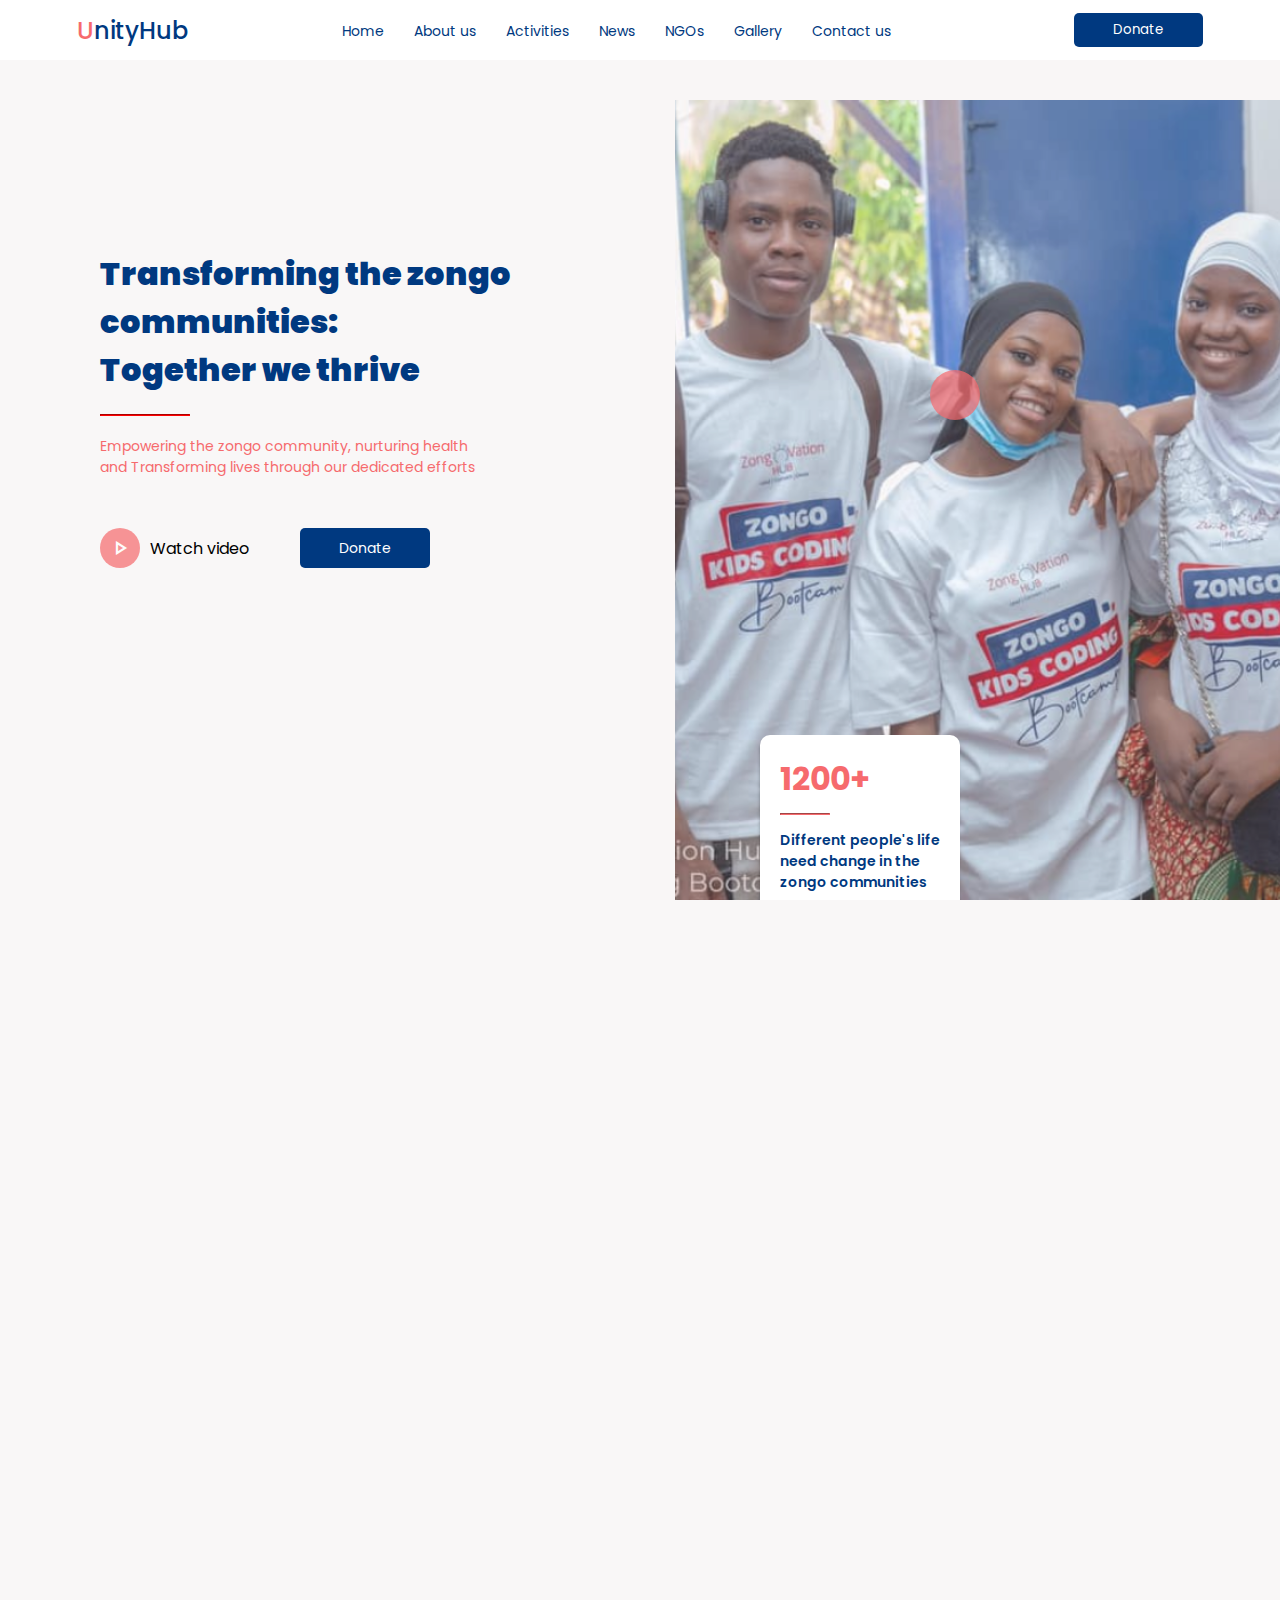
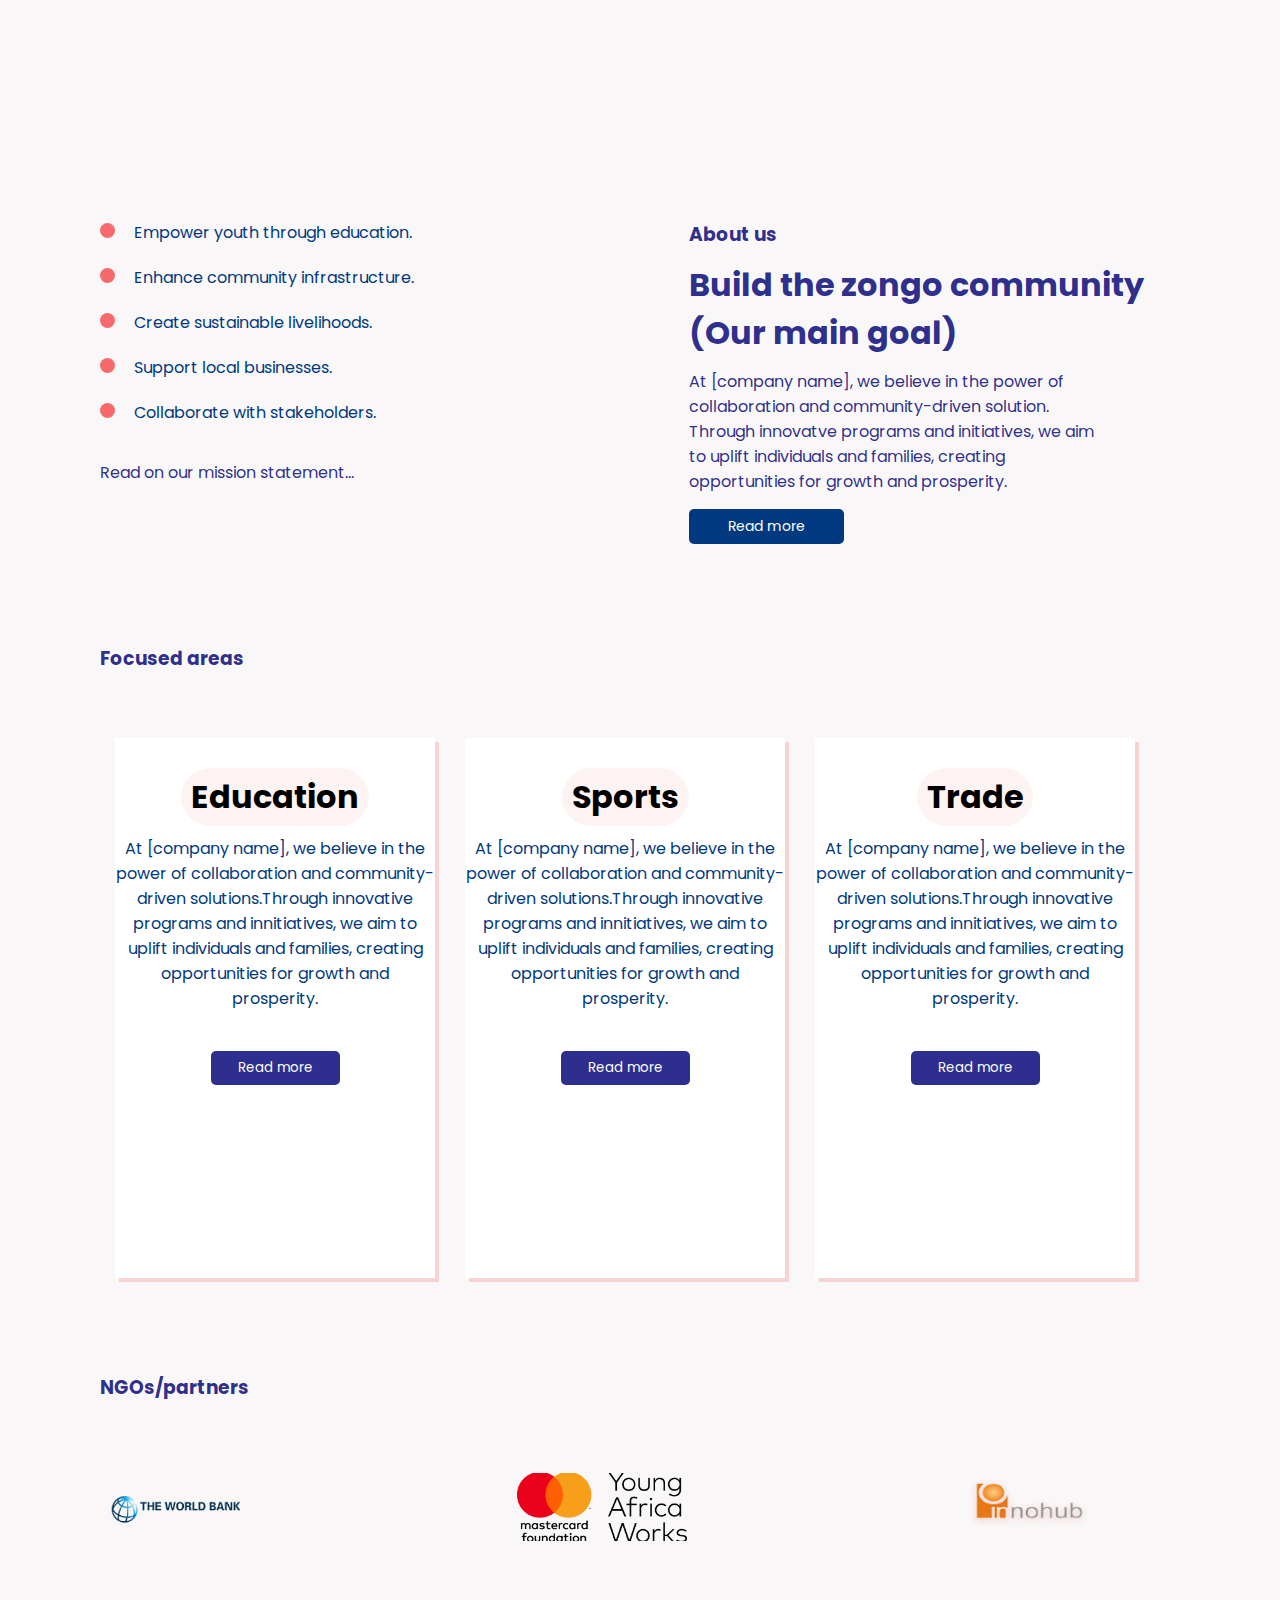
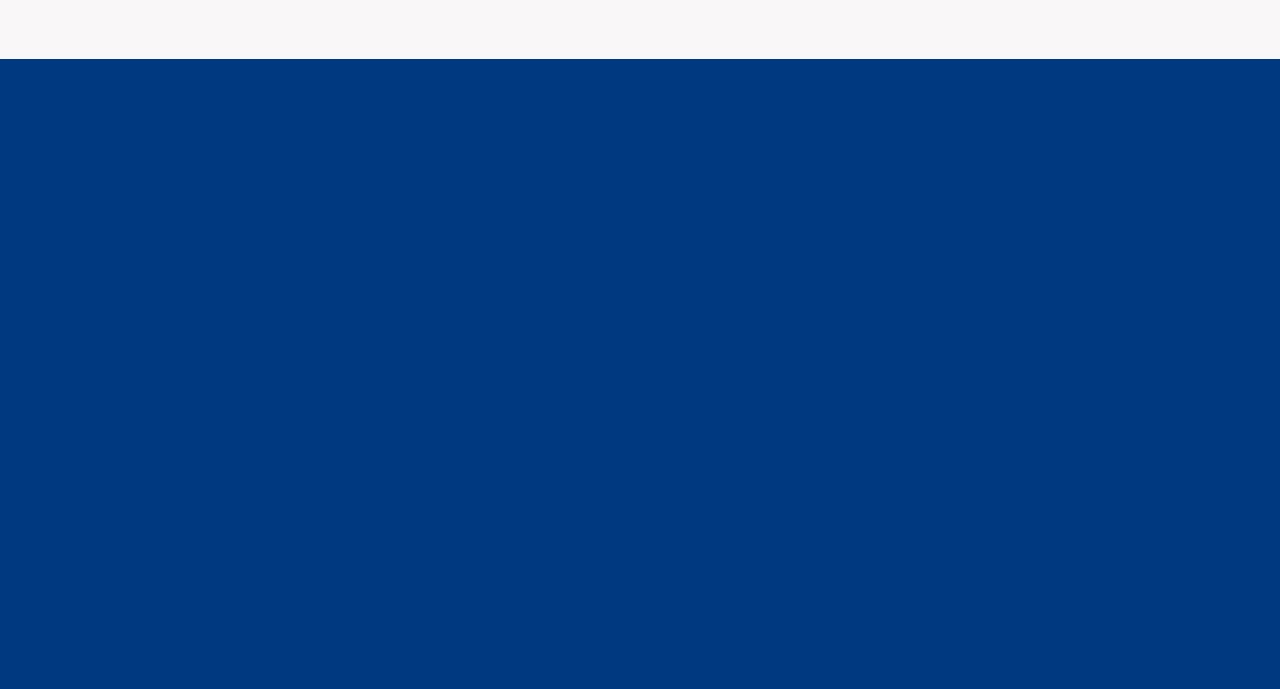
==== index.html @ a29488b0 "i domodo" ====
<!DOCTYPE html>
<html lang="en">
  <head>
    <meta charset="UTF-8" />
    <meta name="viewport" content="width=device-width, initial-scale=1.0" />
    <link rel="stylesheet" href="css/index.css" />
    <link rel="preconnect" href="https://fonts.googleapis.com" />
    <link rel="preconnect" href="https://fonts.gstatic.com" crossorigin />
    <link
      href="https://fonts.googleapis.com/css2?family=Montserrat:ital,wght@0,100..900;1,100..900&family=Open+Sans:ital,wght@0,300..800;1,300..800&family=Poppins:ital,wght@0,100;0,200;0,300;0,400;0,500;0,600;0,700;0,800;0,900;1,100;1,200;1,300;1,400;1,500;1,600;1,700;1,800;1,900&display=swap"
      rel="stylesheet"
    />
    <link
      rel="stylesheet"
      href="https://fonts.googleapis.com/css2?family=Material+Symbols+Outlined:opsz,wght,FILL,GRAD@24,400,0,0"
    />
    <title>Home</title>
  </head>

  <body>
    <!-- header -->
    <header>
      <div class="unity">
        <p>UnityHub</p>
      </div>  

      <div class="navLinks">
        <nav>
          <ul>
            <li><a href="http://127.0.0.1:5500/index.html">Home</a></li>
            <li><a href="http://127.0.0.1:5500/html/about.html">About us</a></li>
            <li><a href="">Activities</a></li>
            <li><a href="">News</a></li>
            <li><a href="">NGOs</a></li>
            <li><a href="">Gallery</a></li>
            <li><a href="">Contact us</a></li>
          </ul>
        </nav>
      </div>

      <div class="toDonate">
        <button>Donate</button>
      </div>
    </header>

    <!-- main -->
    <main>
      <div class="hero">
        <div class="left-hero">
          <article>
            <h1>
              <strong>
                Transforming the zongo <br />
                communities: <br />
                Together we thrive
              </strong>
            </h1>

            <div>
              <hr />
            </div>

            <p>
              Empowering the zongo community, nurturing health <br />
              and Transforming lives through our dedicated efforts
            </p>
          </article>

          <div class="vid">
            <div class="hero-play">
              <div class="hero-play-btn">
                <span class="material-symbols-outlined">
                  play_arrow
                  </span>
              </div>
              <figcaption>
                <a onclick="scrollAndPlayVideo()">Watch video</a>
              </figcaption>
            </div>
            <button>Donate</button>
          </div>
        </div>

        <div class="right-hero">
          <img src="/assets/images/hero.png" alt="image" />
          <div class="overlay"></div>
          <div class="help"></div>
          <div class="hero-stat">
            <h1>1200+</h1>
            <hr />
            <p>Different people's life need change in the zongo communities</p>
          </div>
        </div>
      </div>

      <div class="video">
        <iframe
          width="695"
          height="391"
          autoplay
          src="https://www.youtube.com/embed/ZpkhChHK9-Q"
          title="Nima-Accra, Ghana"
          frameborder="0"
          allow="accelerometer; autoplay; clipboard-write; encrypted-media; gyroscope; picture-in-picture; web-share"
          allowfullscreen
        ></iframe>
      </div>

      <div class="belowVideo">
        <div class="leftBelow">
          <div>
            <div class="circle"></div>
            <p>Empower youth through education.</p>
          </div>

          <div>
            <div class="circle"></div>

            <p>Enhance community infrastructure.</p>
          </div>

          <div>
            <div class="circle"></div>

            <p>Create sustainable livelihoods.</p>
          </div>

          <div class="circle"></div>

          <p>Support local businesses.</p>

          <div>
            <div class="circle"></div>

            <p>Collaborate with stakeholders.</p>
          </div>

          <a href="">Read on our mission statement...</a>
        </div>

        <div class="rightBelow">
          <h3>About us</h3>
          <h1>
            Build the zongo community <br />
            (Our main goal)
          </h1>
          <p>
            At [company name], we believe in the power of <br />
            collaboration and community-driven solution. <br />
            Through innovatve programs and initiatives, we aim <br />
            to uplift individuals and families, creating <br />
            opportunities for growth and prosperity.
          </p>
          <div class="read">
            <button>Read more</button>
          </div>
        </div>
      </div>

      <h3 class="area">Focused areas</h3>

      <section id="focus">
        <div class="education">
          <h1>Education</h1>

          <p>
            At [company name], we believe in the <br />
            power of collaboration and community- <br />
            driven solutions.Through innovative <br />
            programs and innitiatives, we aim to <br />
            uplift individuals and families, creating <br />
            opportunities for growth and <br />
            prosperity.
          </p>

          <button>Read more</button>
        </div>

        <div class="sports">
          <h1>Sports</h1>

          <p>
            At [company name], we believe in the <br />
            power of collaboration and community- <br />
            driven solutions.Through innovative <br />
            programs and innitiatives, we aim to <br />
            uplift individuals and families, creating <br />
            opportunities for growth and <br />
            prosperity.
          </p>

          <button>Read more</button>
        </div>

        <div class="trade">
          <h1>Trade</h1>

          <p>
            At [company name], we believe in the <br />
            power of collaboration and community- <br />
            driven solutions.Through innovative <br />
            programs and innitiatives, we aim to <br />
            uplift individuals and families, creating <br />
            opportunities for growth and <br />
            prosperity.
          </p>

          <button>Read more</button>
        </div>
      </section>
    
      <h3 class="logoTitle">NGOs/partners</h3>

      <section id="partnersLogo">
        <div class="worldBank">
          <img src="/assets/images/image 1.png" alt="world bank logo" />
        </div>

        <div class="youngAfrica">
          <img src="/assets/images/image 2.png" alt="Young africa works" />
        </div>

        <div class="nonHub">
          <img src="/assets/images/Rectangle 12.png" alt="nonHub logo" />
        </div>
      </section>
    </main>

    <!-- footer -->
    <footer></footer>
  </body>
  <script src="javascript/index.js"></script>
</html>
---- css/index.css ----
/* Red color = F66A6D */
/* Blue color = 003980 */


:root {

    /* colors */
    --blue: #003980;
    --red: #F66A6D;
    --white: #ffffff;
    --background: #F9F7F7;
    --bigText: 32px;
    --large-text: 24px;
    --medium-text: 18px;
    --small-text: 14px;
}

* {
    margin: 0%;
    padding: 0%;
    box-sizing: border-box;
}

body {
    background-color: var(--background);
    font-family: "Poppins", sans-serif;
    overflow-y: auto;
    position: relative;
}

/* header */
header {
    max-height: 60px;
    position: fixed;
    z-index: 1;
    height: 70px;
    width: 100vw;
    display: flex;
    justify-content: space-between;
    background-color: var(--white);

}

header .unity {
    flex-grow: 1;
    display: flex;
    align-items: center;
    justify-content: center;


}


.unity p {
    font-size: var(--large-text);
    font-weight: 500;
    color: var(--blue);
}

.unity p::first-letter {
    color: var(--red);
}

header .navLinks {
    flex-grow: 1;

}

header .navLinks nav ul {
    display: flex;
    justify-content: center;
    align-items: center;
    height: 60px;
}

header .navLinks nav ul li {
    list-style: none;
    margin-right: 30px;
}

header .navLinks nav ul li a {
    text-decoration: none;
    font-family: Arial;
    font-size: var(--small-text);
    font-weight: 400;
    line-height: auto;
    cursor: pointer;
    color: var(--blue);
    font-family: "Poppins", sans-serif;
}

header .navLinks nav ul li a:hover {
    color: var(--red);
    transition: all 0.1s ease-in-out;
}

.toDonate {
    display: flex;
    flex-grow: 1;
    align-items: center;
    justify-content: center;
}

.toDonate button {
    padding-left: 39px;
    padding-right: 39px;
    padding-bottom: 7px;
    padding-top: 7px;
    color: white;
    background-color: var(--blue);
    border: none;
    border-radius: 5px;
    cursor: pointer;
    font-family: "Poppins", sans-serif;
    /* margin-right: 30px; */
}

.toDonate button:hover,
.trade button:hover,
.sports button:hover,
.education button:hover,
.read button:hover {
    opacity: 0.7;
    transition: all 0.1s ease-in-out;
    font-family: "Poppins", sans-serif;
}


/* main */


.hero {
    height: 100vh;
    width: 100vw;
    display: flex;
    align-items: center;
    justify-content: center;
    padding-top: 100px;
    position: relative;
    overflow: hidden;
}

.hero .left-hero {
    height: 100%;
    width: 50%;
    padding-left: 100px;
    padding-top: 150px;
}

.left-hero h1 {
    font-size: var(--bigText);
    color: var(--blue);
}

.left-hero hr {
    margin-bottom: 20px;
    width: 90px;
    border-color: red;
    margin-top: 20px;
}

.left-hero p {
    color: var(--red);
    font-size: var(--small-text);
}

.left-hero .vid {
    display: flex;
    justify-content: space-between;
    margin-top: 50px;
}

.left-hero .vid button {
    margin-right: 210px;
    padding-left: 39px;
    padding-right: 39px;
    padding-bottom: 7px;
    padding-top: 7px;
    color: white;
    background-color: var(--blue);
    border: none;
    border-radius: 5px;
    cursor: pointer;
    font-family: "Poppins", sans-serif;
    font-size: var(--small-text);
}

.left-hero .vid button:hover {
    opacity: 0.7;
    transition: all 0.1s ease-in-out;
}

.left-hero .vid .hero-play {
    display: flex;
    gap: 10px;
    align-items: center;
}

.left-hero .vid .hero-play a {
    text-decoration: none;

}

.left-hero .vid .hero-play-btn {
    height: 40px;
    width: 40px;
    background-color: var(--red);
    opacity: 70%;
    border-radius: 255px;
    display: flex;
    justify-content: center;
    align-items: center;
    font-size: var(--bigText);

}

.hero-play-btn span {
    color: white;


}

.hero .right-hero {
    height: 100%;
    width: 50%;
    text-align: center;

}


.hero .right-hero img {
    height: 100%;
    margin-left: 35px;
    position: relative;

}


.hero .right-hero .overlay {
    position: absolute;
    height: 100%;
    width: 100%;
    background-color: var(--background);
    opacity: 20%;
    bottom: 0px;

}



.hero .right-hero .help {
    height: 50px;
    width: 50px;
    background-color: var(--red);
    opacity: 70%;
    position: absolute;
    bottom: 480px;
    border-radius: 255px;
    right: 300px;
}

.hero .right-hero .hero-stat {
    position: absolute;
    height: 200px;
    width: 200px;
    background-color: var(--white);
    text-align: start;
    padding-left: 20px;
    right: 320px;
    bottom: -35px;
    border-radius: 10px;
    box-shadow: -1px 4px 4px -2px rgba(0, 0, 0, 0.486);
}

.hero-stat h1 {
    color: var(--red);
    font-size: var(--bigText);
    margin-top: 20px;
    margin-bottom: 10px;
}

.hero-stat hr {
    width: 50px;
    border-color: var(--red);
    margin-bottom: 15px;
}

.hero-stat p {
    font-size: var(--small-text);
    color: var(--blue);
    font-weight: 600;
}


.video {
    height: 80vh;
    width: 100vw;
    margin-top: 100px;
    padding-left: 100px;
    padding-right: 100px;
    display: flex;
    justify-content: center;
    align-items: center;
}

.video iframe {
    width: inherit;
    height: inherit;
}


.belowVideo {
    display: flex;
    margin-bottom: 100px;
    margin-top: 100px;

}

.leftBelow {
    flex-grow: 1;
    margin-left: 100px;
}

.circle {
    display: inline-flex;
    background-color: var(--red);
    height: 15px;
    width: 15px;
    border-radius: 50%;
    margin-right: 15px;
}


.leftBelow p {
    color: var(--blue);
    font-size: 16px;
    margin-bottom: 20px;
    display: inline-flex;
}

.leftBelow a {
    color: rgba(34, 34, 136, 0.945);
    margin-top: 15px;
    font-size: 16px;
    text-decoration: none;
    display: block;
}


.rightBelow {
    flex-grow: 1;
    margin-left: 139px;
    color: rgba(34, 34, 136, 0.945);
}

.rightBelow h3 {
    margin-bottom: 12px;
}

.rightBelow h1 {
    margin-bottom: 12px;
}

.rightBelow p {
    margin-bottom: 15px;
}

.read button {
    padding-left: 39px;
    padding-right: 39px;
    padding-bottom: 7px;
    padding-top: 7px;
    color: white;
    background-color: var(--blue);
    border: none;
    border-radius: 5px;
    cursor: pointer;
    font-family: "Poppins", sans-serif;
    font-size: var(--small-text);
    border: none;
}


.education button {
    padding-left: 27px;
    padding-right: 27px;
    padding-bottom: 7px;
    padding-top: 7px;
    color: white;
    background-color: rgba(34, 34, 136, 0.945);
    border: none;
    border-radius: 5px;
    cursor: pointer;
}

.sports button {
    padding-left: 27px;
    padding-right: 27px;
    padding-bottom: 7px;
    padding-top: 7px;
    color: white;
    background-color: rgba(34, 34, 136, 0.945);
    border: none;
    border-radius: 5px;
    cursor: pointer;
}

.trade button {
    padding-left: 27px;
    padding-right: 27px;
    padding-bottom: 7px;
    padding-top: 7px;
    color: white;
    background-color: rgba(34, 34, 136, 0.945);
    border: none;
    border-radius: 5px;
    cursor: pointer;
}

.area,
.logoTitle {
    margin-left: 100px;
    color: rgba(34, 34, 136, 0.945);
}


#focus {
    height: 70vh;
    width: 100vw;
    display: flex;
    margin-top: 20px;
    justify-content: center;
    align-items: center;
    margin-bottom: 50px;
}

.education,
.sports,
.trade {
    justify-content: center;
    height: 60vh;
    width: 25vw;
    background-color: white;
    margin-right: 30px;
    text-align: center;
    padding-top: 30px;
    box-shadow: 4px 4px rgba(246, 105, 109, 0.25);
}

.education h1,
.sports h1,
.trade h1 {
    background-color: #f66a6c14;
    display: inline-block;
    border-radius: 200px;
    padding: 5px 10px 5px 10px;

}

.education button {
    margin-top: 40px;
    font-family: "Poppins", sans-serif;
}

.sports button {
    margin-top: 40px;
    font-family: "Poppins", sans-serif;
}

.trade button {
    margin-top: 40px;
    font-family: "Poppins", sans-serif;
}

.education p {
    margin-top: 10px;
    color: #003980;
    font-size: 16px;
}

.sports p {
    margin-top: 10px;
    color: #003980;
    font-size: 16px;
}

.trade p {
    margin-top: 10px;
    color: #003980;
    font-size: 16px;
}

#partnersLogo {
    display: flex;
    margin-top: 20px;
    justify-content: center;
    align-items: center;
}

.worldBank,
.youngAfrica,
.nonHub {
    flex: 1;
    justify-content: center;
    margin-top: 40px;
    margin-left: 90px;
}

.worldBank img,
.youngAfrica img,
.nonHub img {
    width: 170px;
}


footer {
    height: 70vh;
    width: 100vw;
    background-color: #003980;
    margin-top: 100px;
}


.activities-drop{
   height: 220px; 
   width: 200px;
   background-color: #F66A6D;
   position: absolute;
   top: 50px;
   left: 490px;
   display: none;
   position: fixed;
}
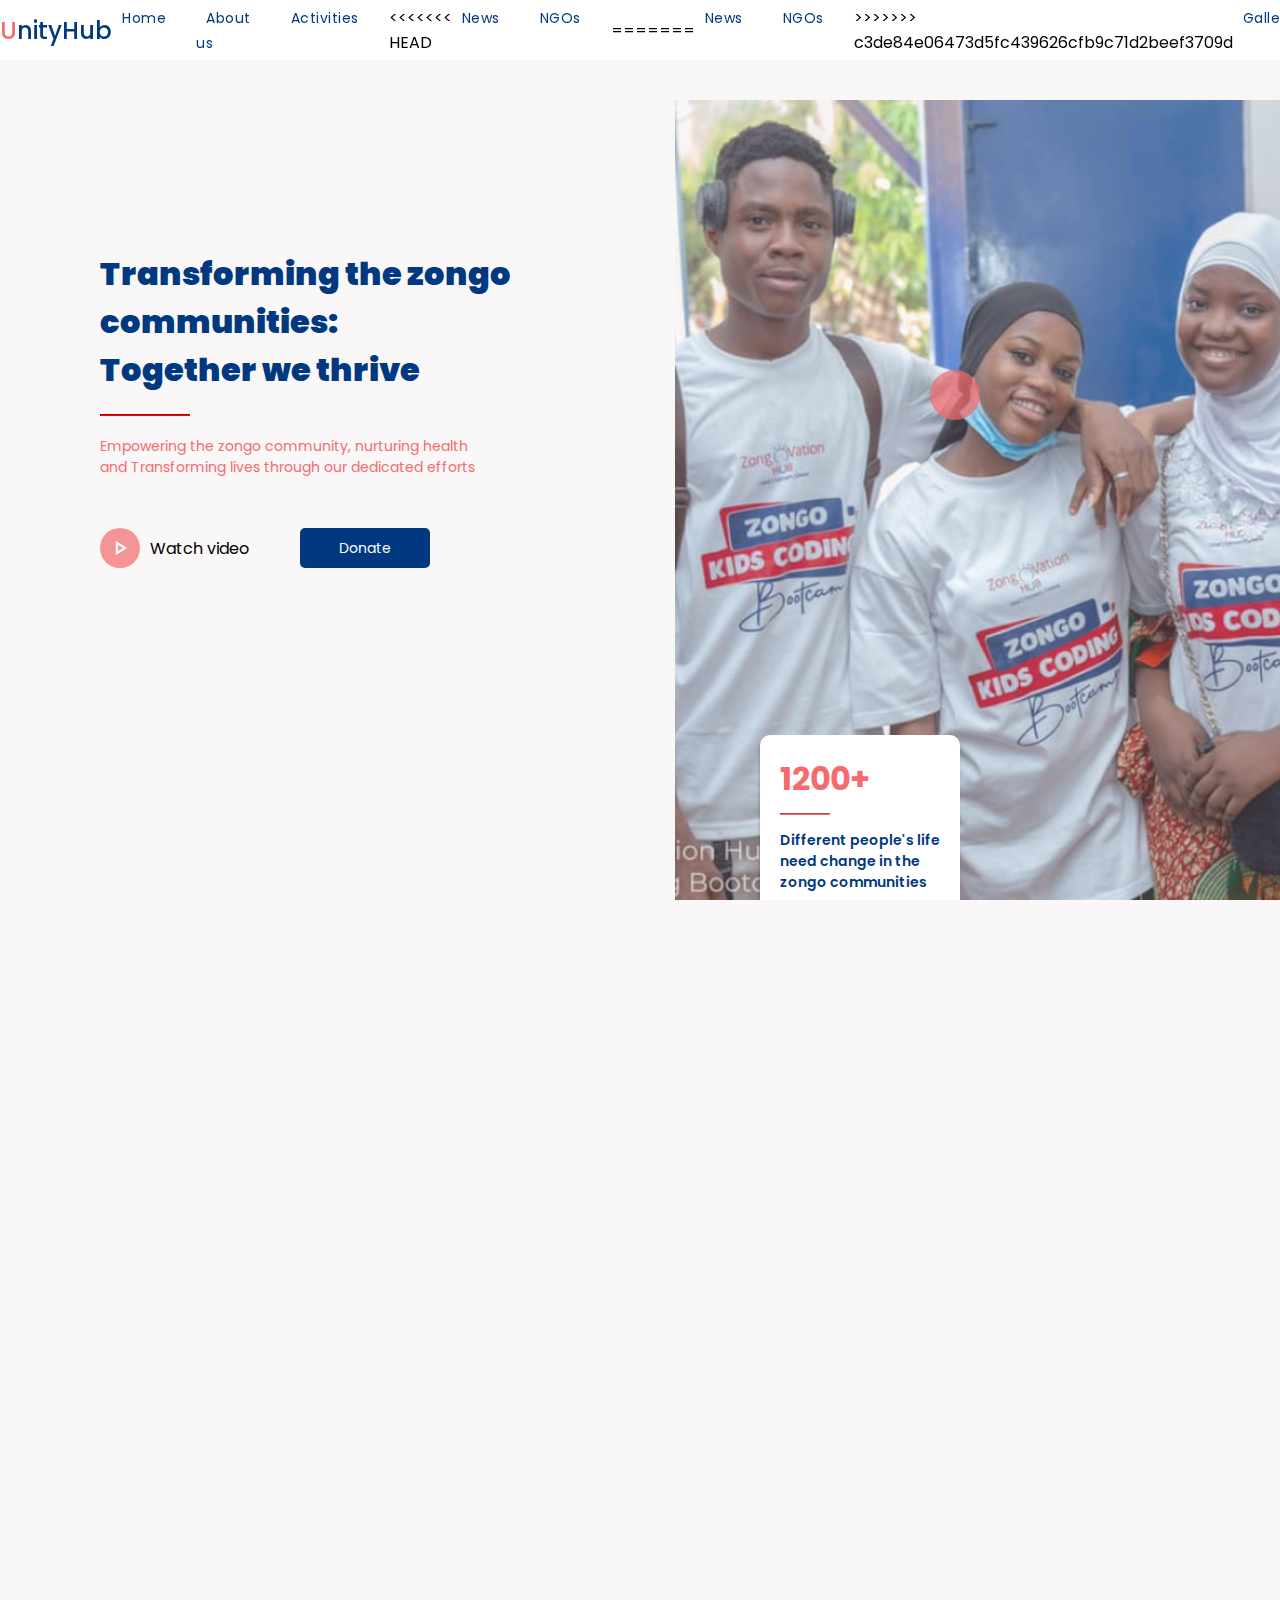
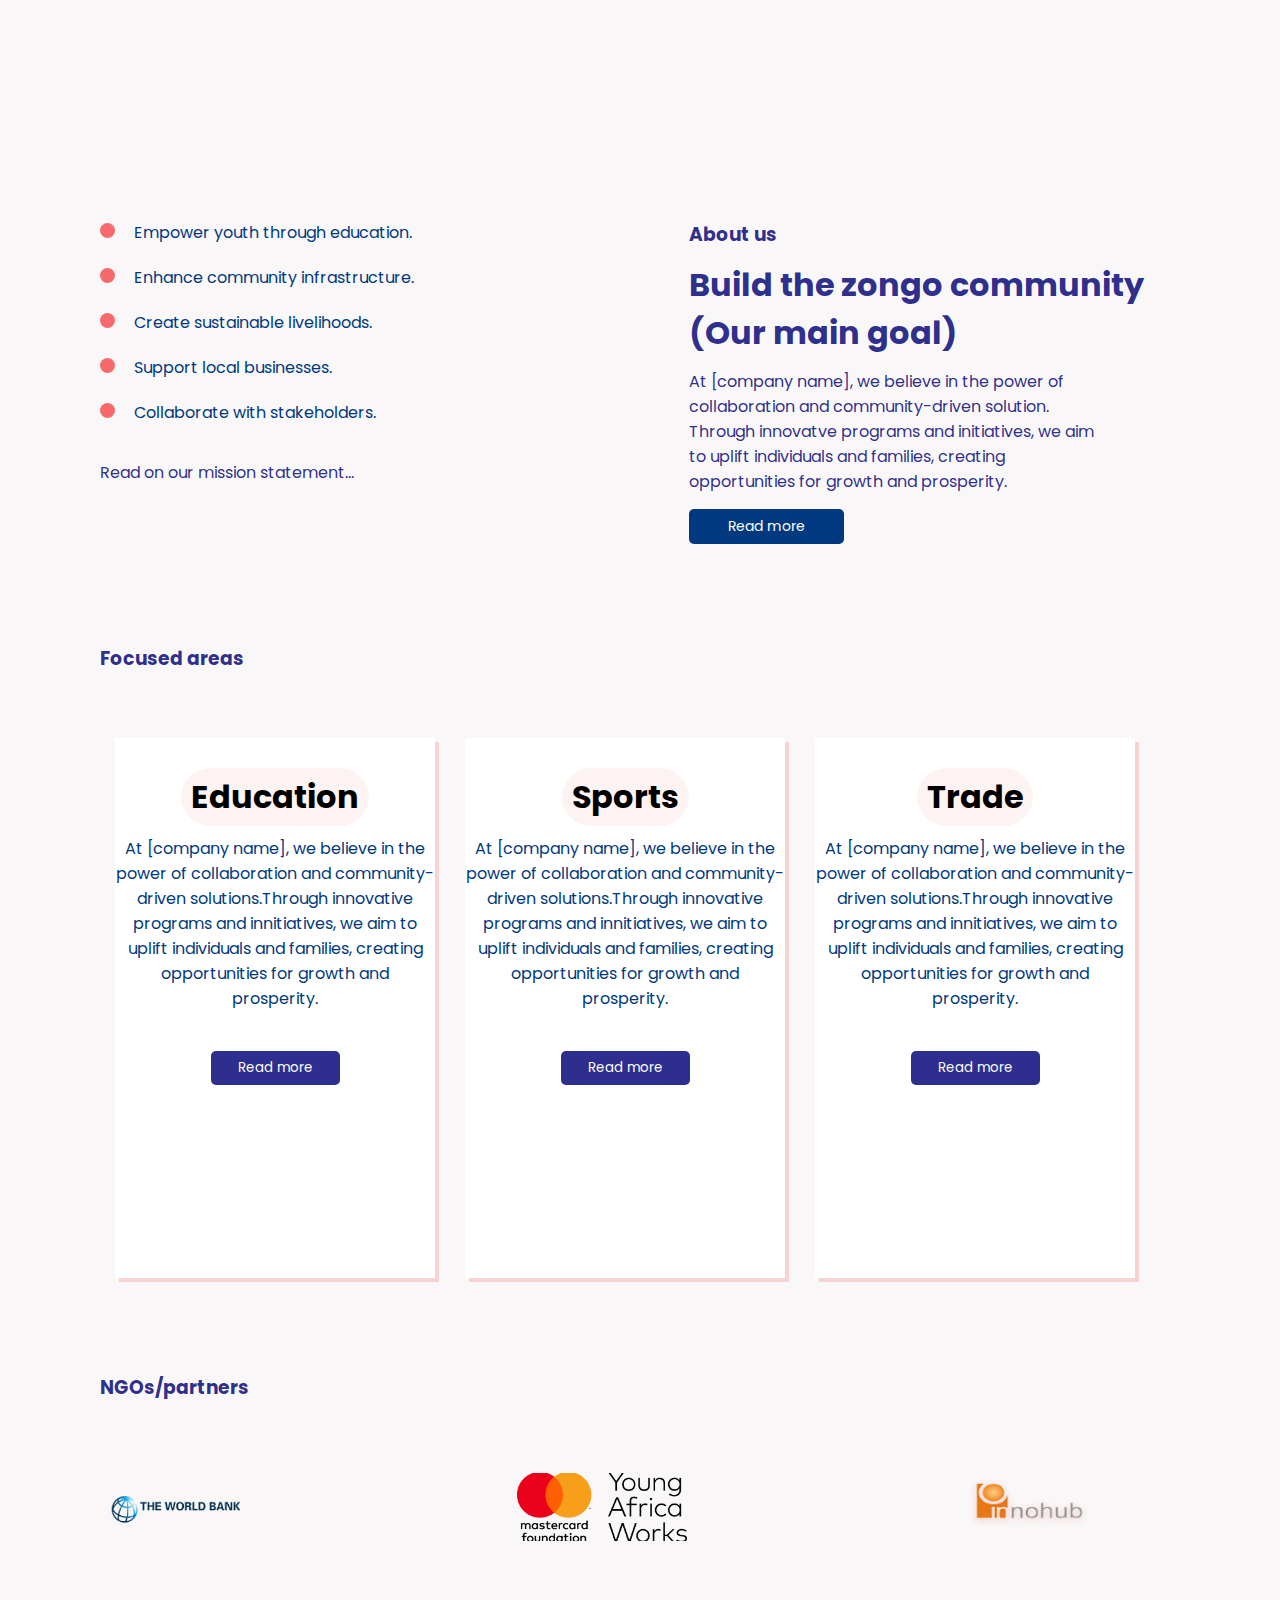
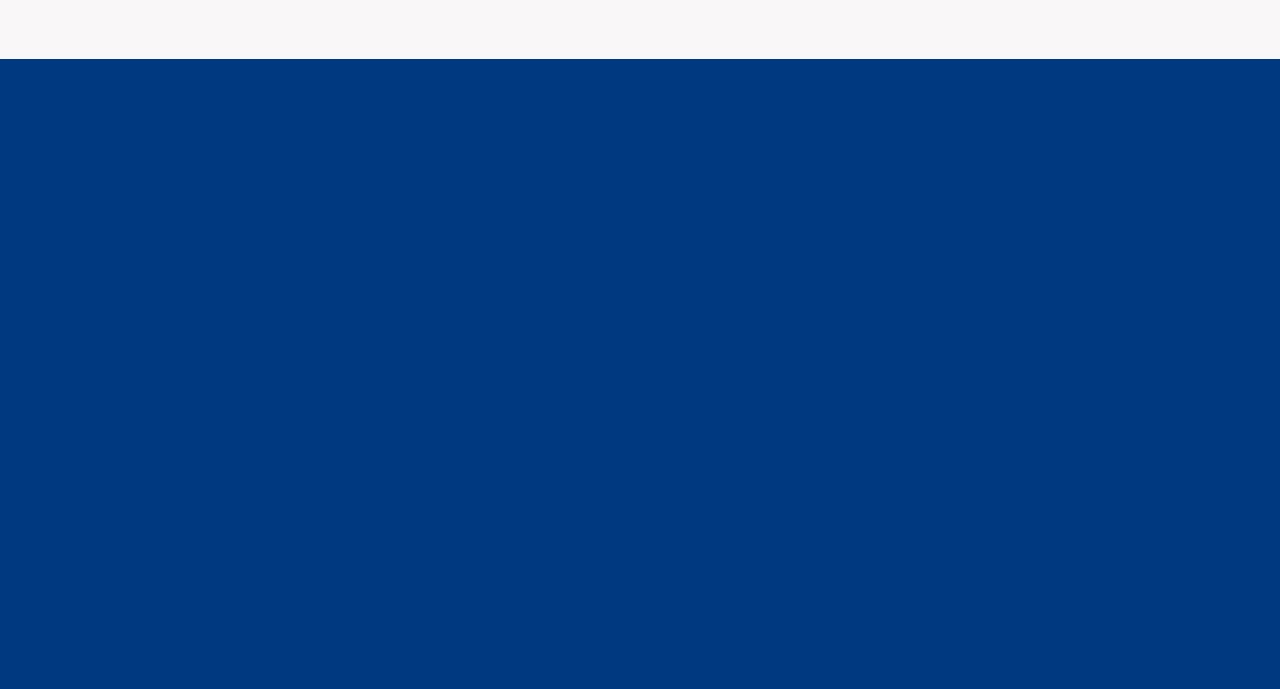
==== commit 77756a50: "updates" ====
--- a/index.html
+++ b/index.html
@@ -17,23 +17,32 @@
     <title>Home</title>
   </head>
 
-  <body>
+  <body onclick="">
     <!-- header -->
     <header>
       <div class="unity">
         <p>UnityHub</p>
-      </div>  
+      </div>
 
       <div class="navLinks">
         <nav>
           <ul>
-            <li><a href="http://127.0.0.1:5500/index.html">Home</a></li>
-            <li><a href="http://127.0.0.1:5500/html/about.html">About us</a></li>
-            <li><a href="">Activities</a></li>
+            <li><a href="/index.html">Home</a></li>
+            <li>
+              <a href="/html/about.html">About us</a>
+            </li>
+            <li>
+              <a onclick="displayActivityDropDown()" href="/html/activities.html">Activities</a>
+            </li>
+<<<<<<< HEAD
             <li><a href="">News</a></li>
-            <li><a href="">NGOs</a></li>
-            <li><a href="">Gallery</a></li>
-            <li><a href="">Contact us</a></li>
+            <li><a href="/html/ngo.html">NGOs</a></li>
+=======
+            <li><a href="/html/news.html">News</a></li>
+            <li><a href="/html/NGO.html">NGOs</a></li>
+>>>>>>> c3de84e06473d5fc439626cfb9c71d2beef3709d
+            <li><a href="/html/gallery.html">Gallery</a></li>
+            <li><a href="/html/contact.html">Contact us</a></li>
           </ul>
         </nav>
       </div>
@@ -44,7 +53,7 @@
     </header>
 
     <!-- main -->
-    <main>
+    <main onclick="takeActivityDropdownOff()">
       <div class="hero">
         <div class="left-hero">
           <article>
@@ -69,9 +78,7 @@
           <div class="vid">
             <div class="hero-play">
               <div class="hero-play-btn">
-                <span class="material-symbols-outlined">
-                  play_arrow
-                  </span>
+                <span class="material-symbols-outlined"> play_arrow </span>
               </div>
               <figcaption>
                 <a onclick="scrollAndPlayVideo()">Watch video</a>
@@ -208,7 +215,7 @@
           <button>Read more</button>
         </div>
       </section>
-    
+
       <h3 class="logoTitle">NGOs/partners</h3>
 
       <section id="partnersLogo">
@@ -228,6 +235,33 @@
 
     <!-- footer -->
     <footer></footer>
+
+    <div class="activities-drop">
+      <nav>
+        <ul>
+          <li><a href="">Projects</a></li>
+          <li><a href="">Education</a></li>
+          <li><a href="">Sports</a></li>
+          <li><a href="">Trade</a></li>
+        </ul>
+      </nav>
+      <!-- <nav>
+        <ul>
+          <li><a href="">Projects</a></li>
+          <li><a href="">Projects</a></li>
+          <li><a href="">Projects</a></li>
+          <li><a href="">Projects</a></li>
+        </ul>
+      </nav>
+      <nav>
+        <ul>
+          <li><a href="">Projects</a></li>
+          <li><a href="">Projects</a></li>
+          <li><a href="">Projects</a></li>
+          <li><a href="">Projects</a></li>
+        </ul>
+      </nav> -->
+    </div>
   </body>
   <script src="javascript/index.js"></script>
 </html>
--- a/css/index.css
+++ b/css/index.css
@@ -25,6 +25,7 @@
     background-color: var(--background);
     font-family: "Poppins", sans-serif;
     overflow-y: auto;
+    overflow-x: hidden;
     position: relative;
 }
 
@@ -66,6 +67,14 @@
 
 }
 
+header .navLinks nav{
+    display: flex;
+    align-items: center;
+    justify-content: space-around;
+    margin: auto;
+}
+
+
 header .navLinks nav ul {
     display: flex;
     justify-content: center;
@@ -87,12 +96,30 @@
     cursor: pointer;
     color: var(--blue);
     font-family: "Poppins", sans-serif;
-}
-
-header .navLinks nav ul li a:hover {
+    letter-spacing: 0.5px;
+    position: relative;
+    padding: 0 10px;
+}
+
+header .navLinks nav ul li a:after{
+    content: "";
+    position: absolute;
+    background-color: #F66A6D;
+    height:  2px;
+    width: 0%;
+    left: 0;
+    bottom: -1px;
+}
+
+header .navLinks nav ul li a:hover:after{
+    width: 100px;
+    transition: all 0.5s ease-in-out;
+}
+
+/* header .navLinks nav ul li a:hover {
     color: var(--red);
     transition: all 0.1s ease-in-out;
-}
+} */
 
 .toDonate {
     display: flex;
@@ -522,12 +549,34 @@
 
 
 .activities-drop{
-   height: 220px; 
-   width: 200px;
-   background-color: #F66A6D;
+   height: 100px; 
+   width: 100%;
+   background-color: var(--blue);
    position: absolute;
    top: 50px;
-   left: 490px;
+   /* left: 480px; */
    display: none;
    position: fixed;
+}
+
+.activities-drop nav{
+    margin-top: 20px;
+    margin-left: 90px;
+
+}
+
+.activities-drop nav ul {
+    display: flex;
+    justify-content: space-evenly;
+}
+
+.activities-drop nav li {
+    list-style: none;
+    padding-top: 10px;
+}
+
+.activities-drop nav li a{
+    text-decoration: none;
+    color: var(--white);
+    font-size: var(--small-text);
 }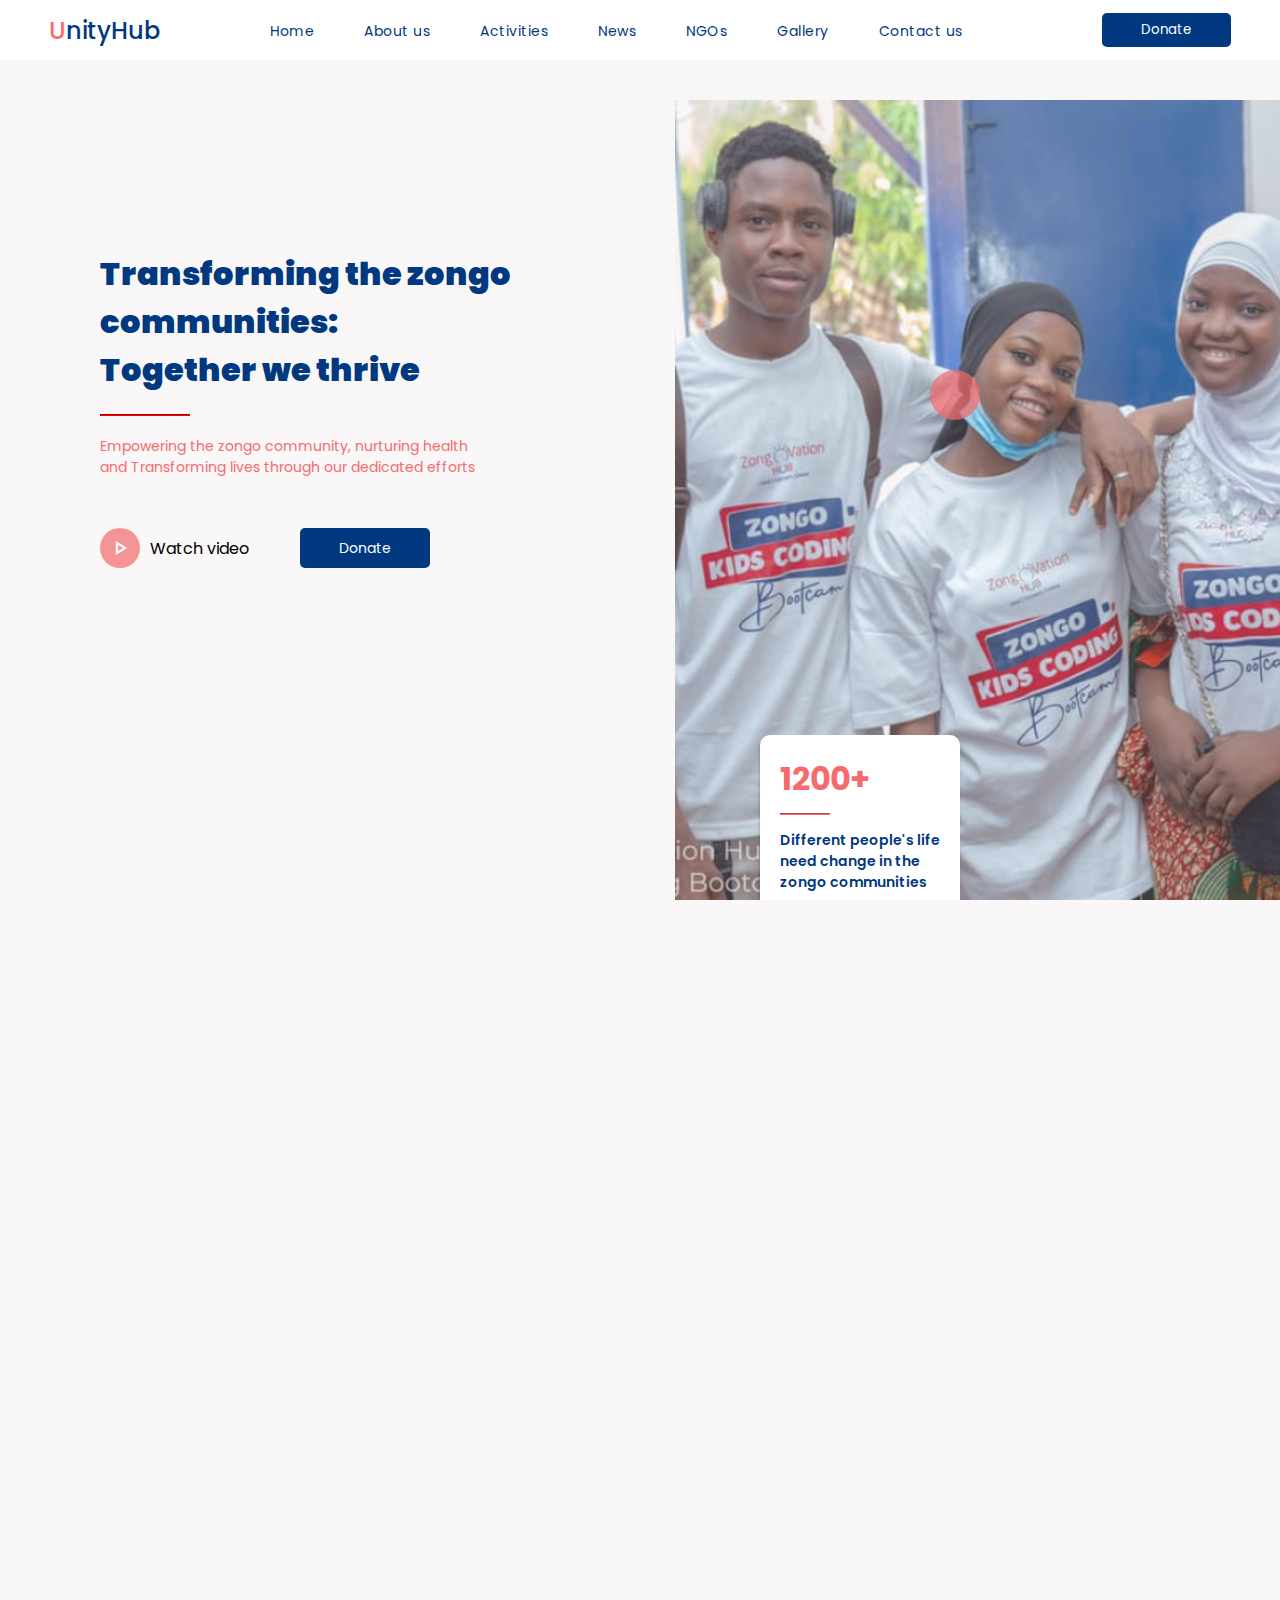
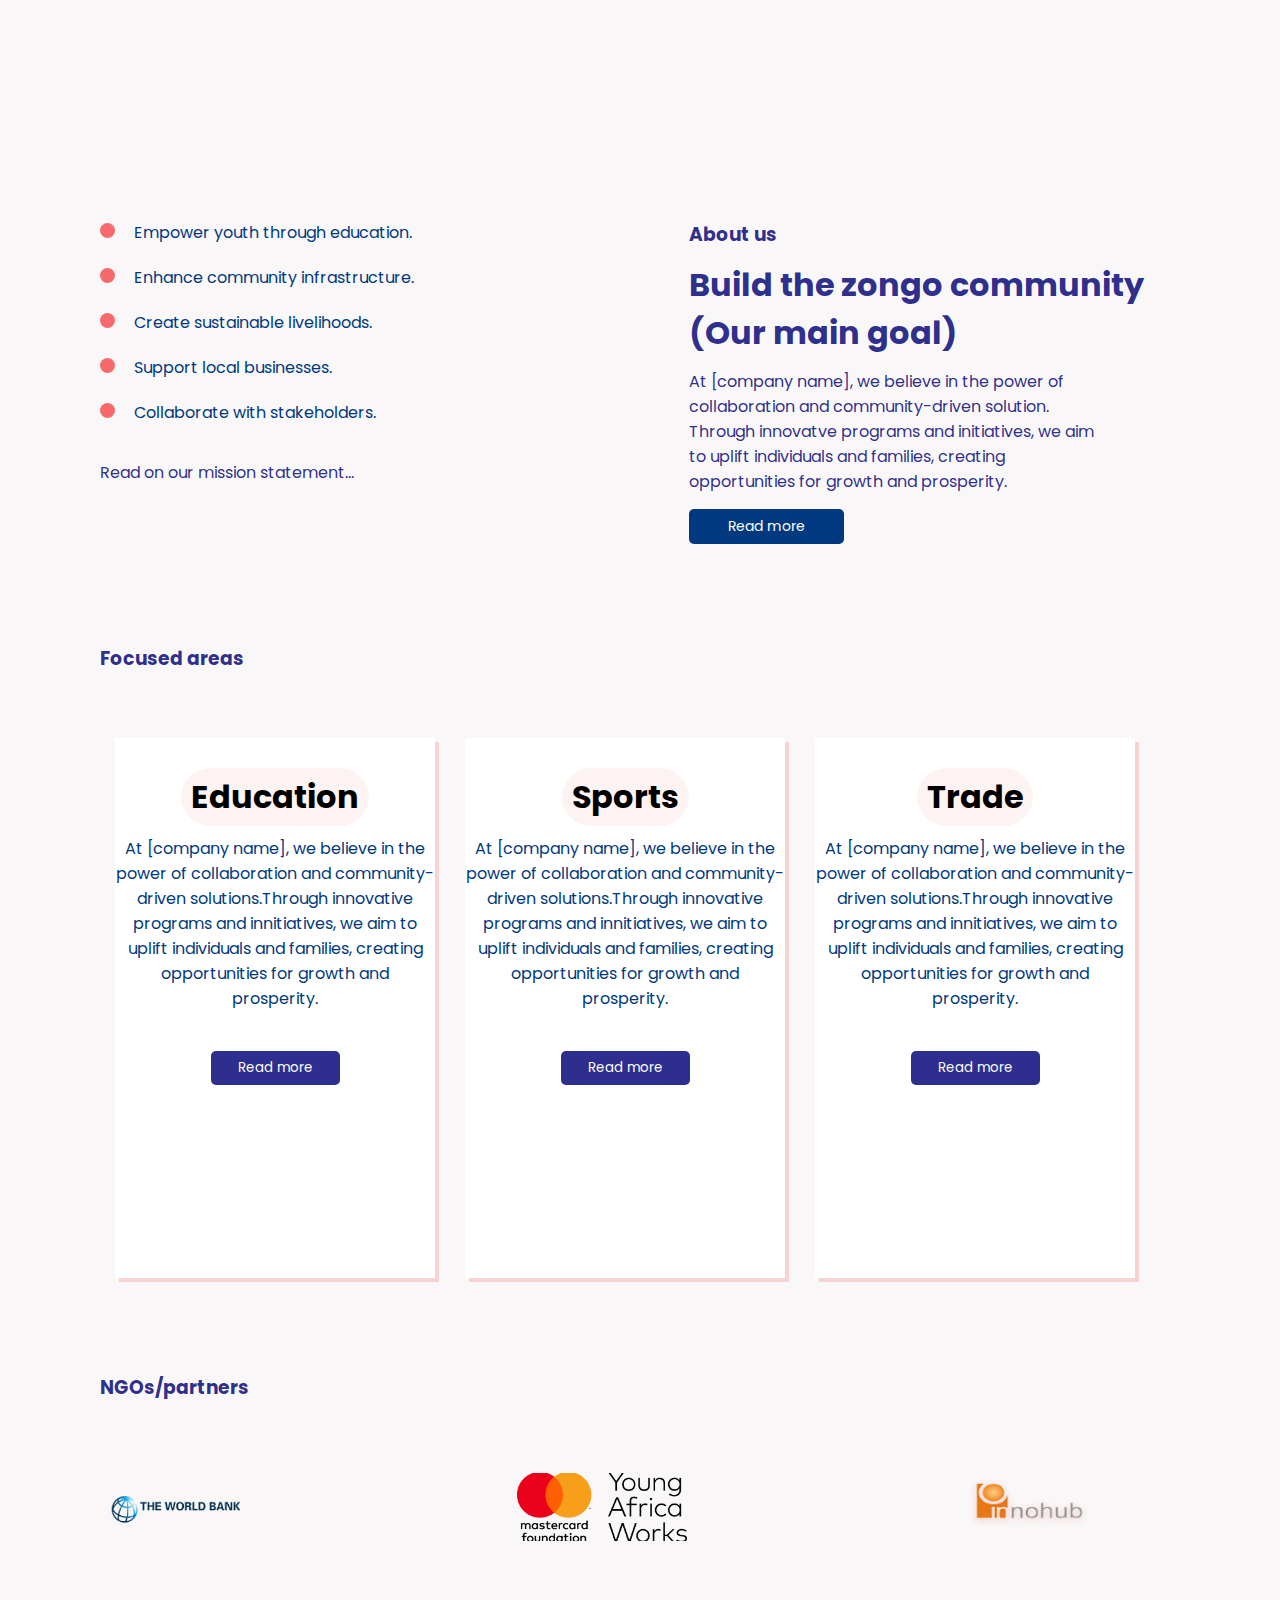
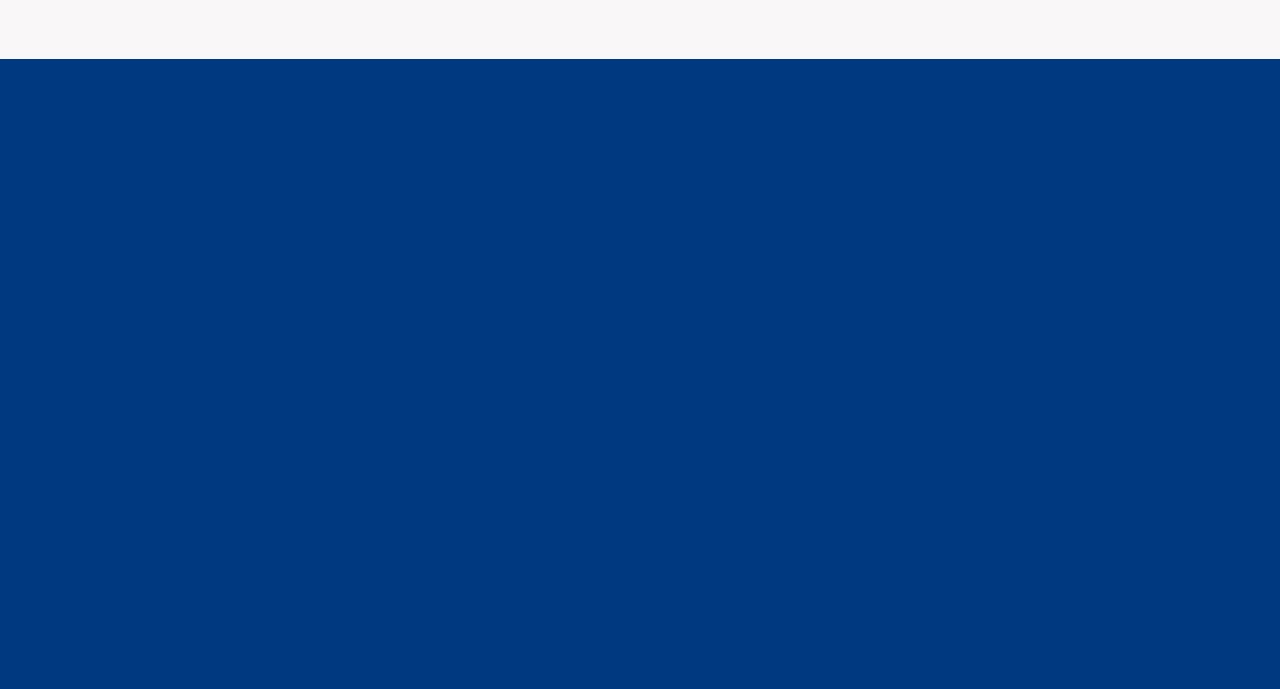
==== commit 98a3e7dc: "updats" ====
--- a/index.html
+++ b/index.html
@@ -32,15 +32,10 @@
               <a href="/html/about.html">About us</a>
             </li>
             <li>
-              <a onclick="displayActivityDropDown()" href="/html/activities.html">Activities</a>
+              <a onclick="displayActivityDropDown()">Activities</a>
             </li>
-<<<<<<< HEAD
-            <li><a href="">News</a></li>
-            <li><a href="/html/ngo.html">NGOs</a></li>
-=======
             <li><a href="/html/news.html">News</a></li>
             <li><a href="/html/NGO.html">NGOs</a></li>
->>>>>>> c3de84e06473d5fc439626cfb9c71d2beef3709d
             <li><a href="/html/gallery.html">Gallery</a></li>
             <li><a href="/html/contact.html">Contact us</a></li>
           </ul>
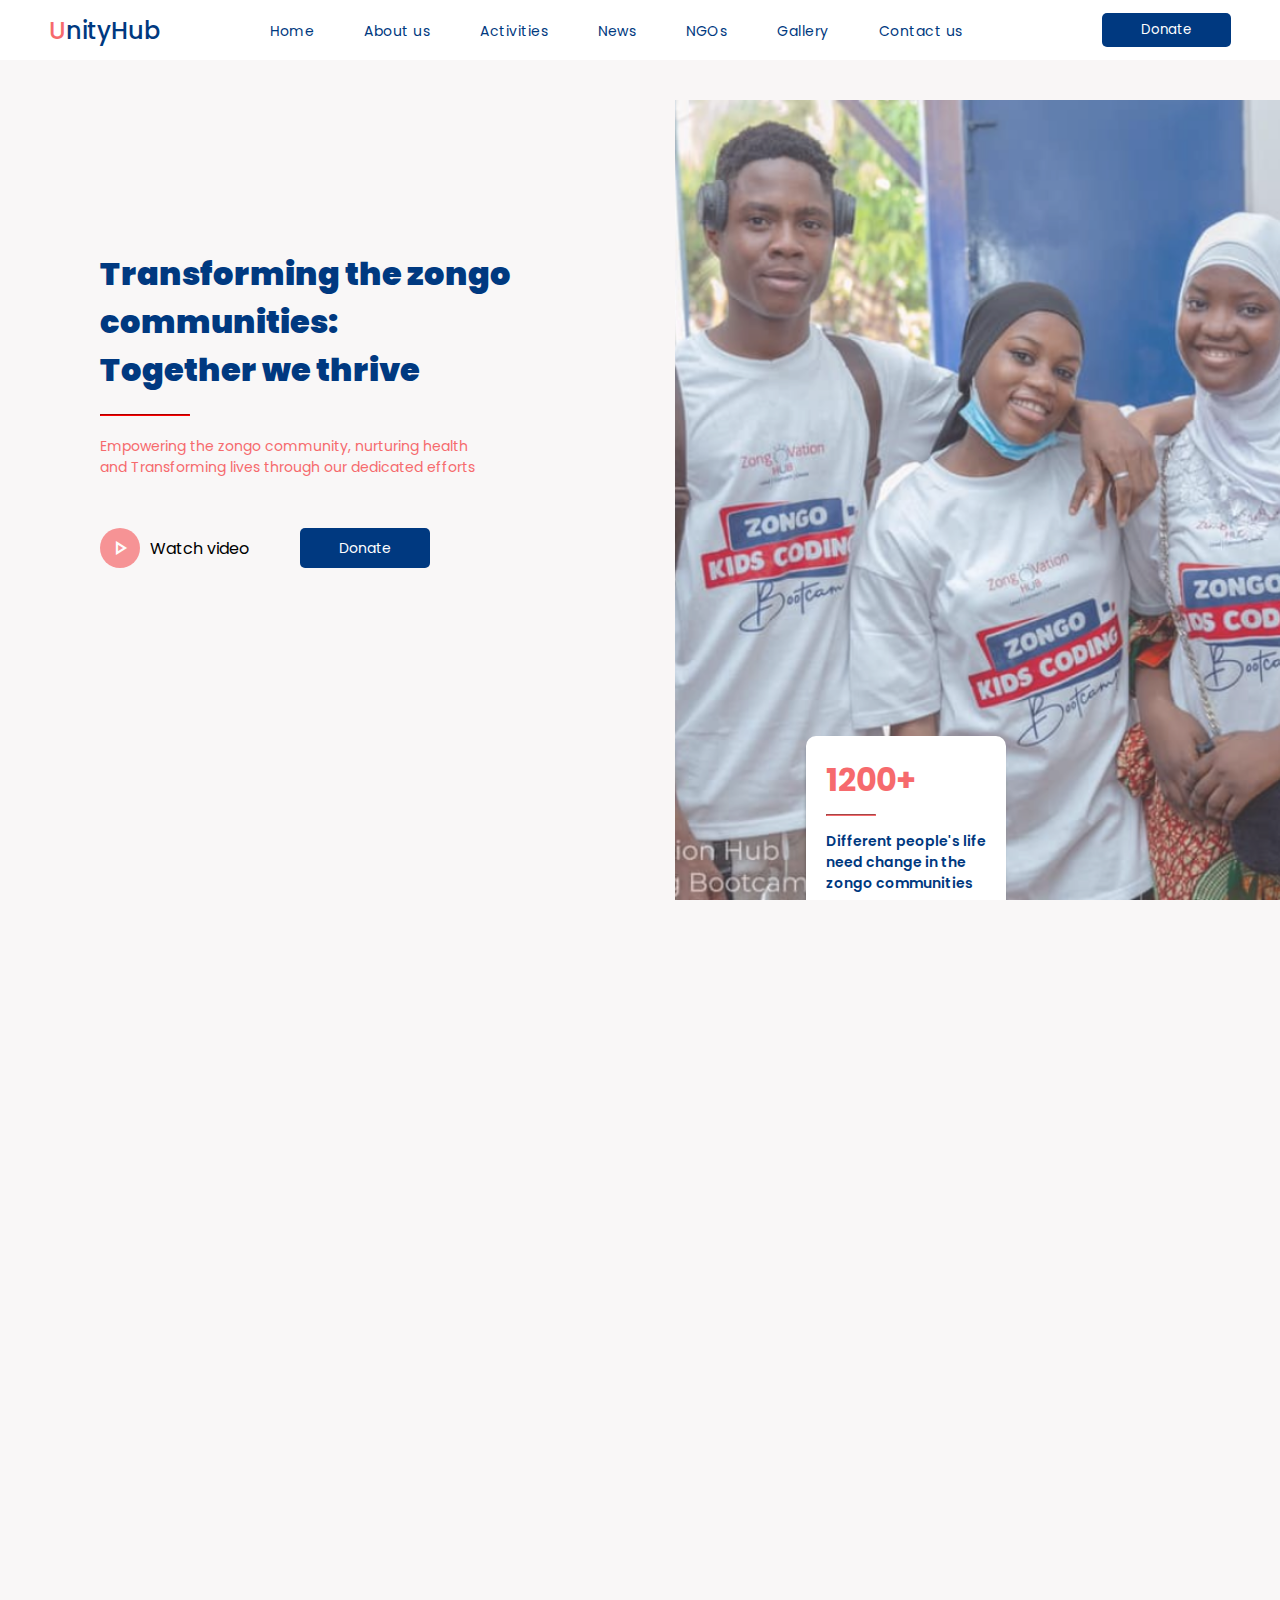
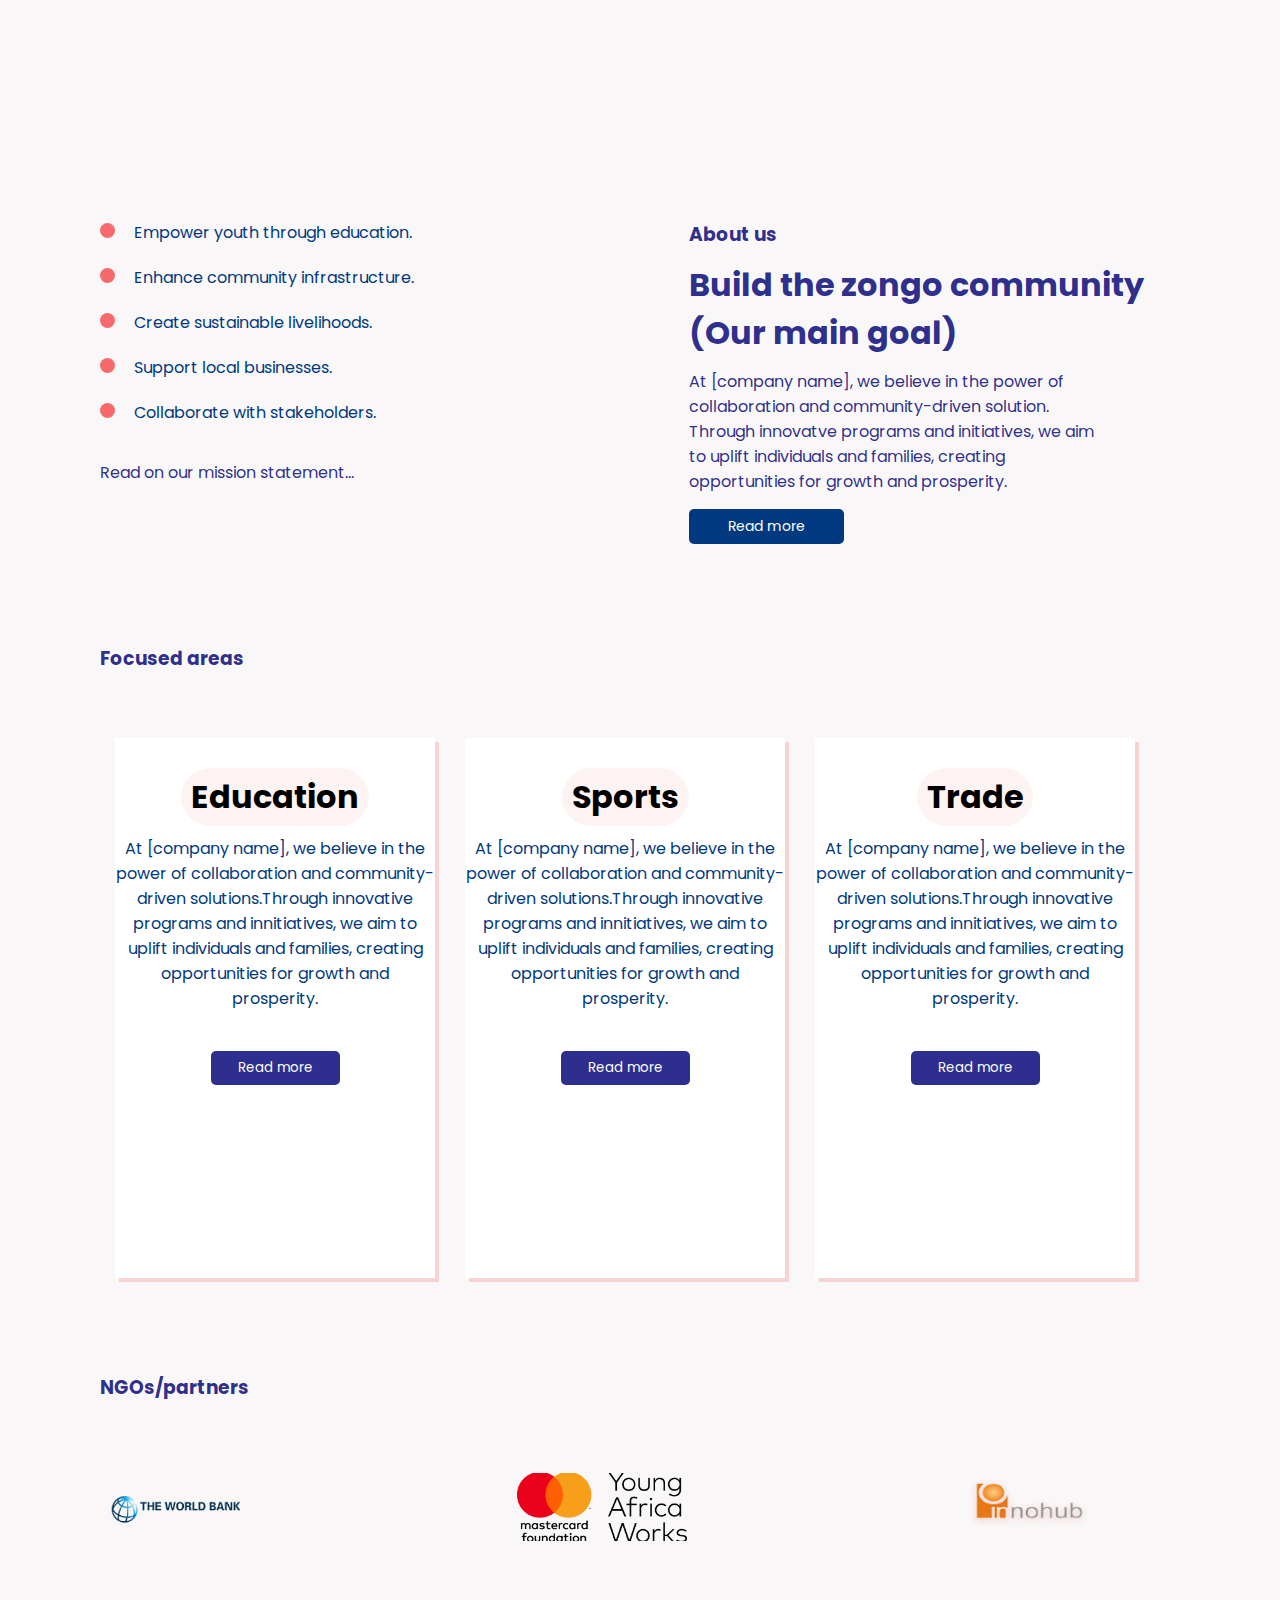
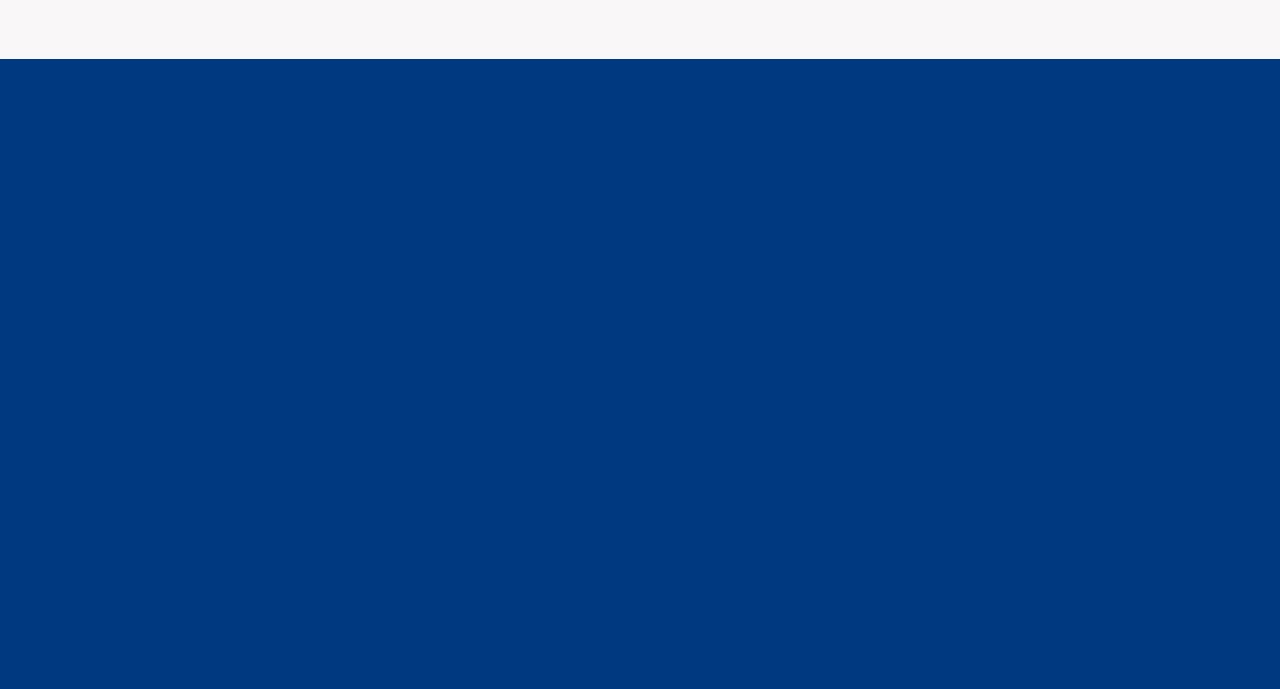
==== commit 7cef3e11: "first push" ====
--- a/index.html
+++ b/index.html
@@ -35,11 +35,12 @@
               <a onclick="displayActivityDropDown()">Activities</a>
             </li>
             <li><a href="/html/news.html">News</a></li>
-            <li><a href="/html/NGO.html">NGOs</a></li>
+            <li><a href="/html/ngo.html">NGOs</a></li>
             <li><a href="/html/gallery.html">Gallery</a></li>
             <li><a href="/html/contact.html">Contact us</a></li>
           </ul>
         </nav>
+        <img class="menu" src="/assets/images/menu.png" alt="" srcset="" />
       </div>
 
       <div class="toDonate">
@@ -86,7 +87,7 @@
         <div class="right-hero">
           <img src="/assets/images/hero.png" alt="image" />
           <div class="overlay"></div>
-          <div class="help"></div>
+          <!-- <div class="help"></div> -->
           <div class="hero-stat">
             <h1>1200+</h1>
             <hr />
--- a/css/index.css
+++ b/css/index.css
@@ -13,6 +13,11 @@
     --large-text: 24px;
     --medium-text: 18px;
     --small-text: 14px;
+    --mobile-breakpoint: 480px;
+    --small-tablet-breakpoint: 768px;
+    --tablet-breakpoint: 1024px;
+    --desktop-breakpoint: 1280px;
+
 }
 
 * {
@@ -24,10 +29,10 @@
 body {
     background-color: var(--background);
     font-family: "Poppins", sans-serif;
-    overflow-y: auto;
     overflow-x: hidden;
     position: relative;
 }
+
 
 /* header */
 header {
@@ -35,7 +40,7 @@
     position: fixed;
     z-index: 1;
     height: 70px;
-    width: 100vw;
+    width: 100%;
     display: flex;
     justify-content: space-between;
     background-color: var(--white);
@@ -67,7 +72,7 @@
 
 }
 
-header .navLinks nav{
+header .navLinks nav {
     display: flex;
     align-items: center;
     justify-content: space-around;
@@ -101,17 +106,23 @@
     padding: 0 10px;
 }
 
-header .navLinks nav ul li a:after{
+.menu {
+    height: 25px;
+    height: 25px;
+    display: none;
+}
+
+header .navLinks nav ul li a:after {
     content: "";
     position: absolute;
     background-color: #F66A6D;
-    height:  2px;
+    height: 2px;
     width: 0%;
     left: 0;
     bottom: -1px;
 }
 
-header .navLinks nav ul li a:hover:after{
+header .navLinks nav ul li a:hover:after {
     width: 100px;
     transition: all 0.5s ease-in-out;
 }
@@ -281,9 +292,9 @@
     background-color: var(--red);
     opacity: 70%;
     position: absolute;
-    bottom: 480px;
+    top: 12.5%;
     border-radius: 255px;
-    right: 300px;
+    left: 75%;
 }
 
 .hero .right-hero .hero-stat {
@@ -293,8 +304,8 @@
     background-color: var(--white);
     text-align: start;
     padding-left: 20px;
-    right: 320px;
-    bottom: -35px;
+    left: 63%;
+    bottom: -4%;
     border-radius: 10px;
     box-shadow: -1px 4px 4px -2px rgba(0, 0, 0, 0.486);
 }
@@ -548,18 +559,18 @@
 }
 
 
-.activities-drop{
-   height: 100px; 
-   width: 100%;
-   background-color: var(--blue);
-   position: absolute;
-   top: 50px;
-   /* left: 480px; */
-   display: none;
-   position: fixed;
-}
-
-.activities-drop nav{
+.activities-drop {
+    height: 100px;
+    width: 100%;
+    background-color: var(--blue);
+    position: absolute;
+    top: 50px;
+    /* left: 480px; */
+    display: none;
+    position: fixed;
+}
+
+.activities-drop nav {
     margin-top: 20px;
     margin-left: 90px;
 
@@ -575,8 +586,66 @@
     padding-top: 10px;
 }
 
-.activities-drop nav li a{
+.activities-drop nav li a {
     text-decoration: none;
     color: var(--white);
     font-size: var(--small-text);
+}
+
+/* Mobile Responsiveness */
+@media (max-width: 480px) {
+
+    body {
+        background-color: var(--background);
+        font-family: "Poppins", sans-serif;
+        overflow: hidden;
+        position: relative;
+    }
+
+    header {
+        overflow: hidden;
+    }
+
+    header .unity {
+        margin-left: 0px;
+        width: 0px;
+    }
+
+    header .unity p {
+        font-size: 16px;
+    }
+
+    header .navLinks nav {
+        background-color: #F66A6D;
+        height: 100vh;
+        width: 100vh;
+        display: none;
+    }
+
+    header .navLinks nav ul {
+        display: block;
+    }
+
+    header .menu {
+        display: block;
+        height: 25px;
+        width: 25px;
+        margin-top: 20px;
+        margin-left: 100%;
+    }
+
+    .hero {
+        display: block;
+    }
+
+    .hero .left-hero {
+        /* background-color: ; */
+        width: 100%;
+        padding-top: 50px;
+    }
+
+    .hero .left-hero h1 {
+        font-size: 16px;
+
+    }
 }